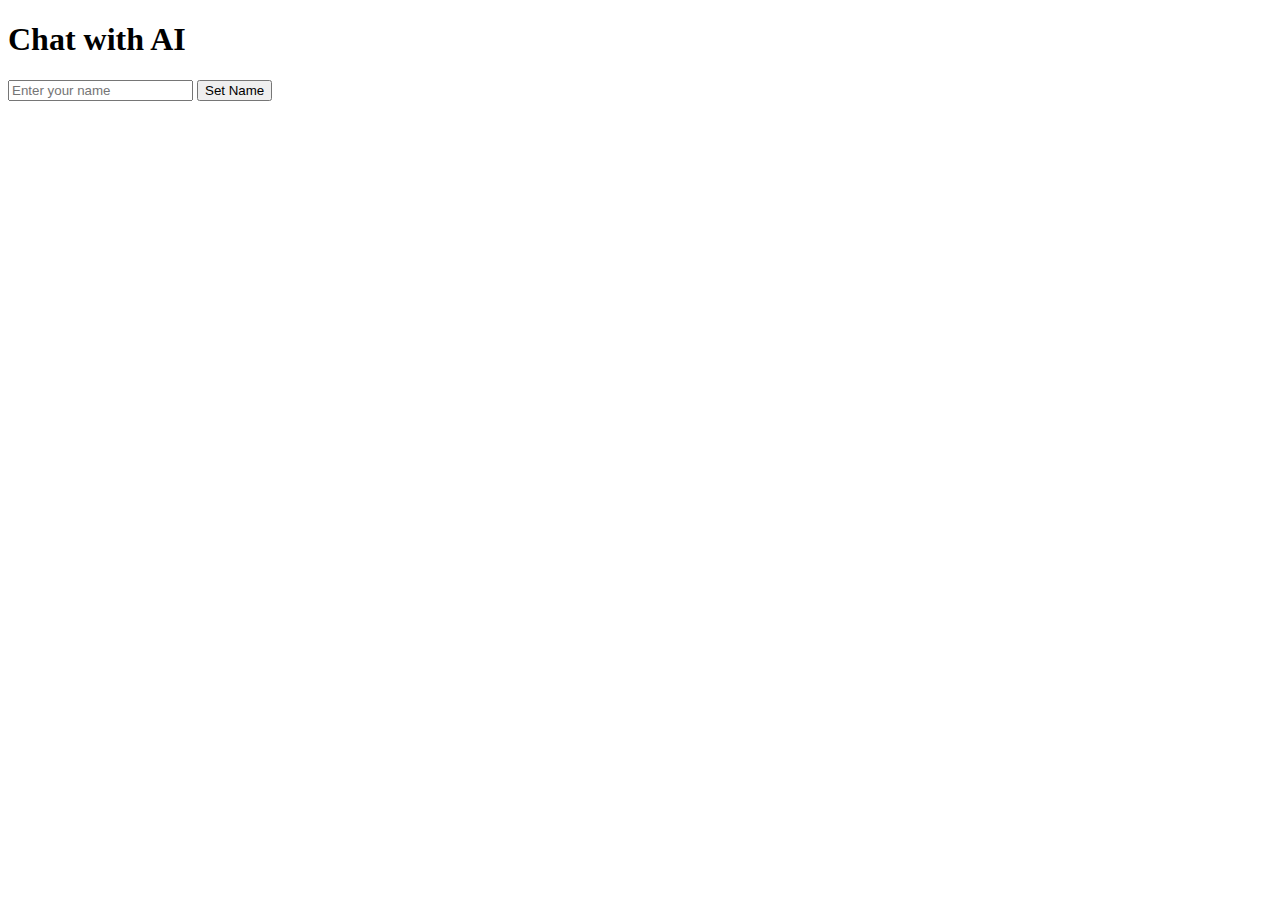
==== templates/index.html @ 225f1b00 "parameter-based chitchat client" ====
<!DOCTYPE html>
<html lang="en">
<head>
    <meta charset="UTF-8">
    <meta name="viewport" content="width=device-width, initial-scale=1.0">
    <title>Chat with AI</title>
    <script>
        function setName() {
            const name = document.getElementById('name').value;
            fetch('/set_name', {
                method: 'POST',
                headers: { 'Content-Type': 'application/x-www-form-urlencoded' },
                body: new URLSearchParams({ 'name': name })
            })
            .then(response => response.json())
            .then(data => {
                document.getElementById('status').innerText = data.message;
                document.getElementById('chat-section').style.display = 'block';  // Show chat after setting the name
            });
        }

        function sendMessage() {
            const message = document.getElementById('chat-input').value;
            fetch('/chat', {
                method: 'POST',
                headers: { 'Content-Type': 'application/json' },
                body: JSON.stringify({ 'message': message })
            })
            .then(response => response.json())
            .then(data => {
                document.getElementById('likeability').innerText = 'Likeability: ' + data.likeability;
                document.getElementById('mental').innerText = 'Mental: ' + data.mental;
                document.getElementById('expression').innerText = 'Expression: ' + data.expression;
                document.getElementById('thinking').innerText = 'Thinking: ' + data.thinking;
                document.getElementById('location').innerText = 'Location: ' + data.location;
                document.getElementById('response').innerText = 'AI: ' + data.dialogue;
                document.getElementById('translated').innerText = 'Translated: ' + data.translated;
                
                if (data.audio) {
                    const audioSrc = 'data:audio/wav;base64,' + data.audio;
                    document.getElementById('audio-player').src = audioSrc;
                    document.getElementById('audio-player').style.display = 'block';
                    document.getElementById('audio-player').play();
                } else if (data.error) {
                    document.getElementById('error').innerText = data.error;
                }

                document.getElementById('chat-input').value = '';  // Clear input
            });
        }
    </script>
</head>
<body>
    <h1>Chat with AI</h1>
    
    <!-- Section to set name -->
    <div>
        <input type="text" id="name" placeholder="Enter your name">
        <button onclick="setName()">Set Name</button>
        <p id="status"></p>
    </div>

    <!-- Section for chat -->
    <div id="chat-section" style="display:none;">
        <h3>Chat</h3>
        <input type="text" id="chat-input" placeholder="Enter your message">
        <button onclick="sendMessage()">Send</button>

        <p id="likeability"></p>
        <p id="mental"></p>
        <p id="expression"></p>
        <p id="thinking"></p>
        <p id="location"></p>
        <p id="response"></p>
        <p id="translated"></p>
        <p id="error" style="color: red;"></p>

        <audio id="audio-player" style="display:none;" controls></audio>
    </div>
</body>
</html>
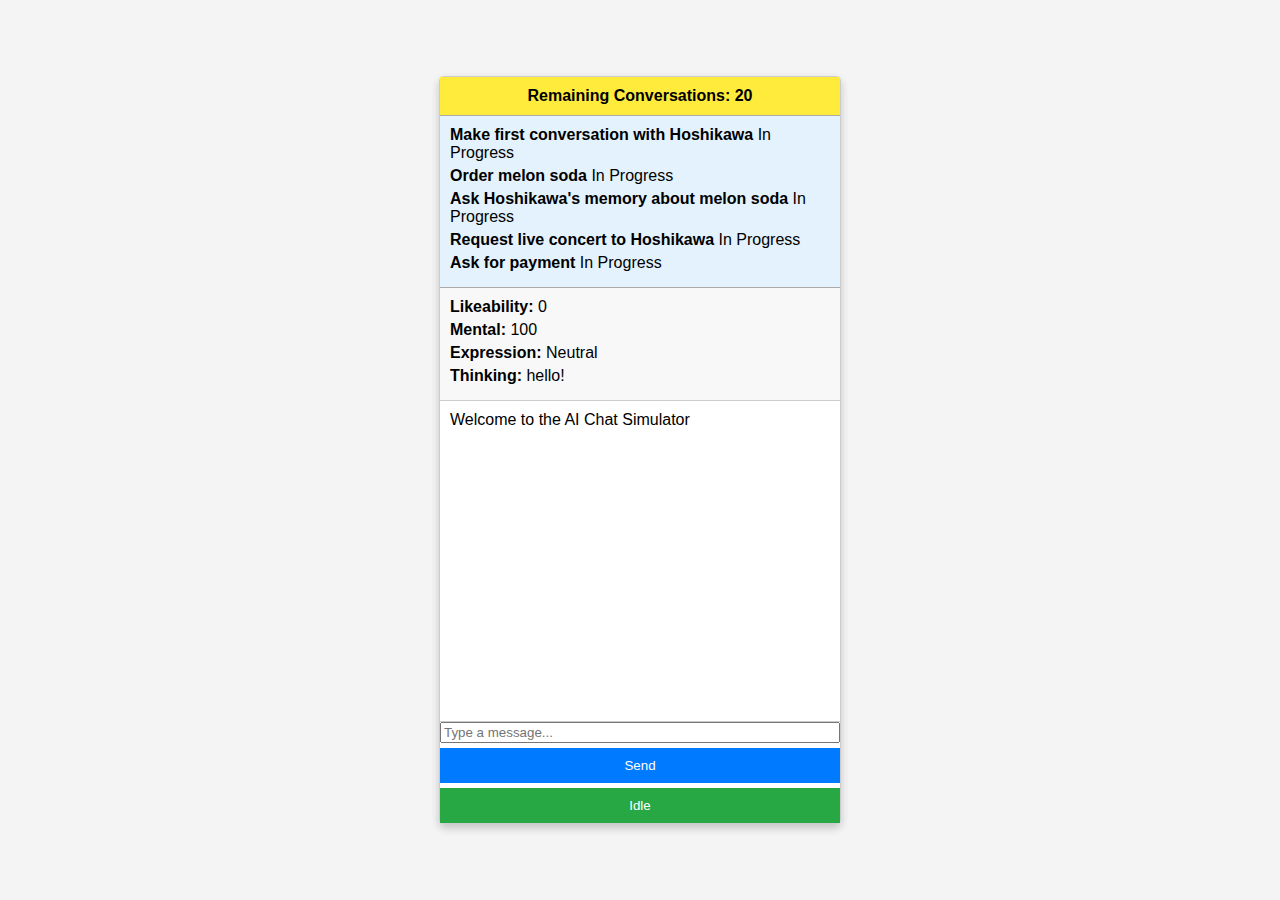
==== commit d692e2aa: "init" ====
--- a/templates/index.html
+++ b/templates/index.html
@@ -3,79 +3,209 @@
 <head>
     <meta charset="UTF-8">
     <meta name="viewport" content="width=device-width, initial-scale=1.0">
-    <title>Chat with AI</title>
+    <title>AI Chat Simulator with Quest System</title>
+    <style>
+        body {
+            font-family: Arial, sans-serif;
+            display: flex;
+            justify-content: center;
+            align-items: center;
+            height: 100vh;
+            margin: 0;
+            background-color: #f4f4f4;
+        }
+        .chat-container {
+            width: 400px;
+            border: 1px solid #ccc;
+            border-radius: 5px;
+            background: white;
+            box-shadow: 0 4px 8px rgba(0, 0, 0, 0.2);
+            display: flex;
+            flex-direction: column;
+        }
+        .countdown-board {
+            padding: 10px;
+            border-bottom: 1px solid #aaa;
+            background: #ffeb3b;
+            text-align: center;
+            font-weight: bold;
+        }
+        .quest-board {
+            padding: 10px;
+            border-bottom: 1px solid #aaa;
+            background: #e3f2fd;
+        }
+        .quest-board div {
+            margin-bottom: 5px;
+        }
+        .status-board {
+            padding: 10px;
+            border-bottom: 1px solid #ccc;
+            background: #f8f8f8;
+        }
+        .status-board div {
+            margin-bottom: 5px;
+        }
+        .chat-box {
+            height: 300px;
+            overflow-y: scroll;
+            padding: 10px;
+            border-bottom: 1px solid #ccc;
+        }
+        .input-container {
+            display: flex;
+            flex-direction: column;
+        }
+        .input-container button {
+            margin-top: 5px;
+            padding: 10px;
+            background: #007bff;
+            color: white;
+            border: none;
+            cursor: pointer;
+        }
+        .input-container button:disabled {
+            background: #cccccc;
+            cursor: not-allowed;
+        }
+        .input-container button.ask-button {
+            background: #28a745; /* Different color for the ask button */
+        }
+    </style>
+</head>
+<body>
+    <div class="chat-container">
+        <!-- Countdown Board -->
+        <div class="countdown-board" id="countdown-board">
+            Remaining Conversations: 20
+        </div>
+
+        <!-- Quest Status Board -->
+        <div class="quest-board" id="quest-board">
+            <div><b>Make first conversation with Hoshikawa</b> <span id="quest-1">In Progress</span></div>
+            <div><b>Order melon soda</b> <span id="quest-2">In Progress</span></div>
+            <div><b>Ask Hoshikawa's memory about melon soda</b> <span id="quest-3">In Progress</span></div>
+            <div><b>Request live concert to Hoshikawa</b> <span id="quest-4">In Progress</span></div>
+            <div><b>Ask for payment</b> <span id="quest-5">In Progress</span></div>
+        </div>
+
+        <!-- Status Board for Character Parameters -->
+        <div class="status-board" id="status-board">
+            <div><b>Likeability:</b> <span id="likeability">0</span></div>
+            <div><b>Mental:</b> <span id="mental">100</span></div>
+            <div><b>Expression:</b> <span id="expression">Neutral</span></div>
+            <div><b>Thinking:</b> <span id="thinking">hello!</span></div>
+        </div>
+
+        <!-- Chat Box for Conversation -->
+        <div class="chat-box" id="chat-box">
+            <div>Welcome to the AI Chat Simulator</div>
+        </div>
+        
+        <!-- Input Container for User Input and Additional Button -->
+        <div class="input-container">
+            <input type="text" id="user-input" placeholder="Type a message..." onkeydown="checkEnter(event)">
+            <button id="send-button" onclick="sendMessage()">Send</button>
+            <button id="ask-button" class="ask-button" onclick="askSomething()">Idle</button>
+        </div>
+    </div>
+
     <script>
-        function setName() {
-            const name = document.getElementById('name').value;
-            fetch('/set_name', {
+        let conversationCount = 20;  // Initial conversation count
+
+        // Function to handle Enter key press
+        function checkEnter(event) {
+            if (event.key === "Enter") {
+                sendMessage();
+            }
+        }
+
+        // Function to send a message to the backend
+        function sendMessage() {
+            if (conversationCount <= 0) return;
+
+            const userInput = document.getElementById('user-input').value;
+            if (userInput.trim() !== "") {
+                const chatBox = document.getElementById('chat-box');
+                chatBox.innerHTML += `<div><b>You:</b> ${userInput}</div>`;
+
+                // Decrease conversation count by 1
+                updateCountdown(-1);
+
+                // Send the input to the server
+                fetch('/send_message', {
+                    method: 'POST',
+                    headers: {'Content-Type': 'application/json'},
+                    body: JSON.stringify({ message: userInput })
+                })
+                .then(response => response.json())
+                .then(data => {
+                    displayAIResponse(data);
+                });
+
+                document.getElementById('user-input').value = '';
+            }
+        }
+
+        // Function to ask the AI to say something to continue the conversation
+        function askSomething() {
+            if (conversationCount <= 0) return;
+
+            // Send a request to the server for the AI to ask something
+            fetch('/ask_something', {
                 method: 'POST',
-                headers: { 'Content-Type': 'application/x-www-form-urlencoded' },
-                body: new URLSearchParams({ 'name': name })
+                headers: {'Content-Type': 'application/json'},
+                body: JSON.stringify({})
             })
             .then(response => response.json())
             .then(data => {
-                document.getElementById('status').innerText = data.message;
-                document.getElementById('chat-section').style.display = 'block';  // Show chat after setting the name
+                displayAIResponse(data);
+                updateCountdown(-1);  // Decrease count by 1 for AI message
             });
         }
 
-        function sendMessage() {
-            const message = document.getElementById('chat-input').value;
-            fetch('/chat', {
-                method: 'POST',
-                headers: { 'Content-Type': 'application/json' },
-                body: JSON.stringify({ 'message': message })
-            })
-            .then(response => response.json())
-            .then(data => {
-                document.getElementById('likeability').innerText = 'Likeability: ' + data.likeability;
-                document.getElementById('mental').innerText = 'Mental: ' + data.mental;
-                document.getElementById('expression').innerText = 'Expression: ' + data.expression;
-                document.getElementById('thinking').innerText = 'Thinking: ' + data.thinking;
-                document.getElementById('location').innerText = 'Location: ' + data.location;
-                document.getElementById('response').innerText = 'AI: ' + data.dialogue;
-                document.getElementById('translated').innerText = 'Translated: ' + data.translated;
-                
-                if (data.audio) {
-                    const audioSrc = 'data:audio/wav;base64,' + data.audio;
-                    document.getElementById('audio-player').src = audioSrc;
-                    document.getElementById('audio-player').style.display = 'block';
-                    document.getElementById('audio-player').play();
-                } else if (data.error) {
-                    document.getElementById('error').innerText = data.error;
-                }
-
-                document.getElementById('chat-input').value = '';  // Clear input
-            });
+        // Function to update the AI response and chat display
+        function displayAIResponse(data) {
+            const chatBox = document.getElementById('chat-box');
+            chatBox.innerHTML += `<div><b>AI:</b> ${data.response}</div>`;
+            chatBox.scrollTop = chatBox.scrollHeight;
+
+            // Update character parameters dynamically
+            updateStatusBoard(data.likeability, data.mental, data.expression, data.thinking);
+
+            // Update the quest status dynamically
+            updateQuestBoard(data.quests);
+        }
+
+        // Function to update the character status board with new values
+        function updateStatusBoard(likeabilityValue, mentalValue, expressionValue, thinkingValue) {
+            document.getElementById('likeability').innerText = likeabilityValue;
+            document.getElementById('mental').innerText = mentalValue;
+            document.getElementById('expression').innerText = expressionValue;
+            document.getElementById('thinking').innerText = thinkingValue;
+        }
+
+        // Function to update the quest status with new values
+        function updateQuestBoard(quests) {
+            document.getElementById('quest-1').innerText = quests['Make First Conversation with Hoshikawa  '];
+            document.getElementById('quest-2').innerText = quests["Order Melon Soda  "];
+            document.getElementById('quest-3').innerText = quests["Ask Hoshikawa’s Memory About Melon Soda  "];
+            document.getElementById('quest-4').innerText = quests["Request Live Concert from Hoshikawa  "];
+            document.getElementById('quest-5').innerText = quests['Ask for Payment  '];
+        }
+
+        // Function to update the countdown and disable input if count reaches zero
+        function updateCountdown(change) {
+            conversationCount += change;
+            document.getElementById('countdown-board').innerText = `Remaining Conversations: ${conversationCount}`;
+
+            if (conversationCount <= 0) {
+                document.getElementById('chat-box').innerHTML += `<div><b>AI:</b> 今日はありがとうございました！</div>`;
+                document.getElementById('user-input').disabled = true;
+                document.getElementById('send-button').disabled = true;
+                document.getElementById('ask-button').disabled = true;
+            }
         }
     </script>
-</head>
-<body>
-    <h1>Chat with AI</h1>
-    
-    <!-- Section to set name -->
-    <div>
-        <input type="text" id="name" placeholder="Enter your name">
-        <button onclick="setName()">Set Name</button>
-        <p id="status"></p>
-    </div>
-
-    <!-- Section for chat -->
-    <div id="chat-section" style="display:none;">
-        <h3>Chat</h3>
-        <input type="text" id="chat-input" placeholder="Enter your message">
-        <button onclick="sendMessage()">Send</button>
-
-        <p id="likeability"></p>
-        <p id="mental"></p>
-        <p id="expression"></p>
-        <p id="thinking"></p>
-        <p id="location"></p>
-        <p id="response"></p>
-        <p id="translated"></p>
-        <p id="error" style="color: red;"></p>
-
-        <audio id="audio-player" style="display:none;" controls></audio>
-    </div>
 </body>
 </html>
